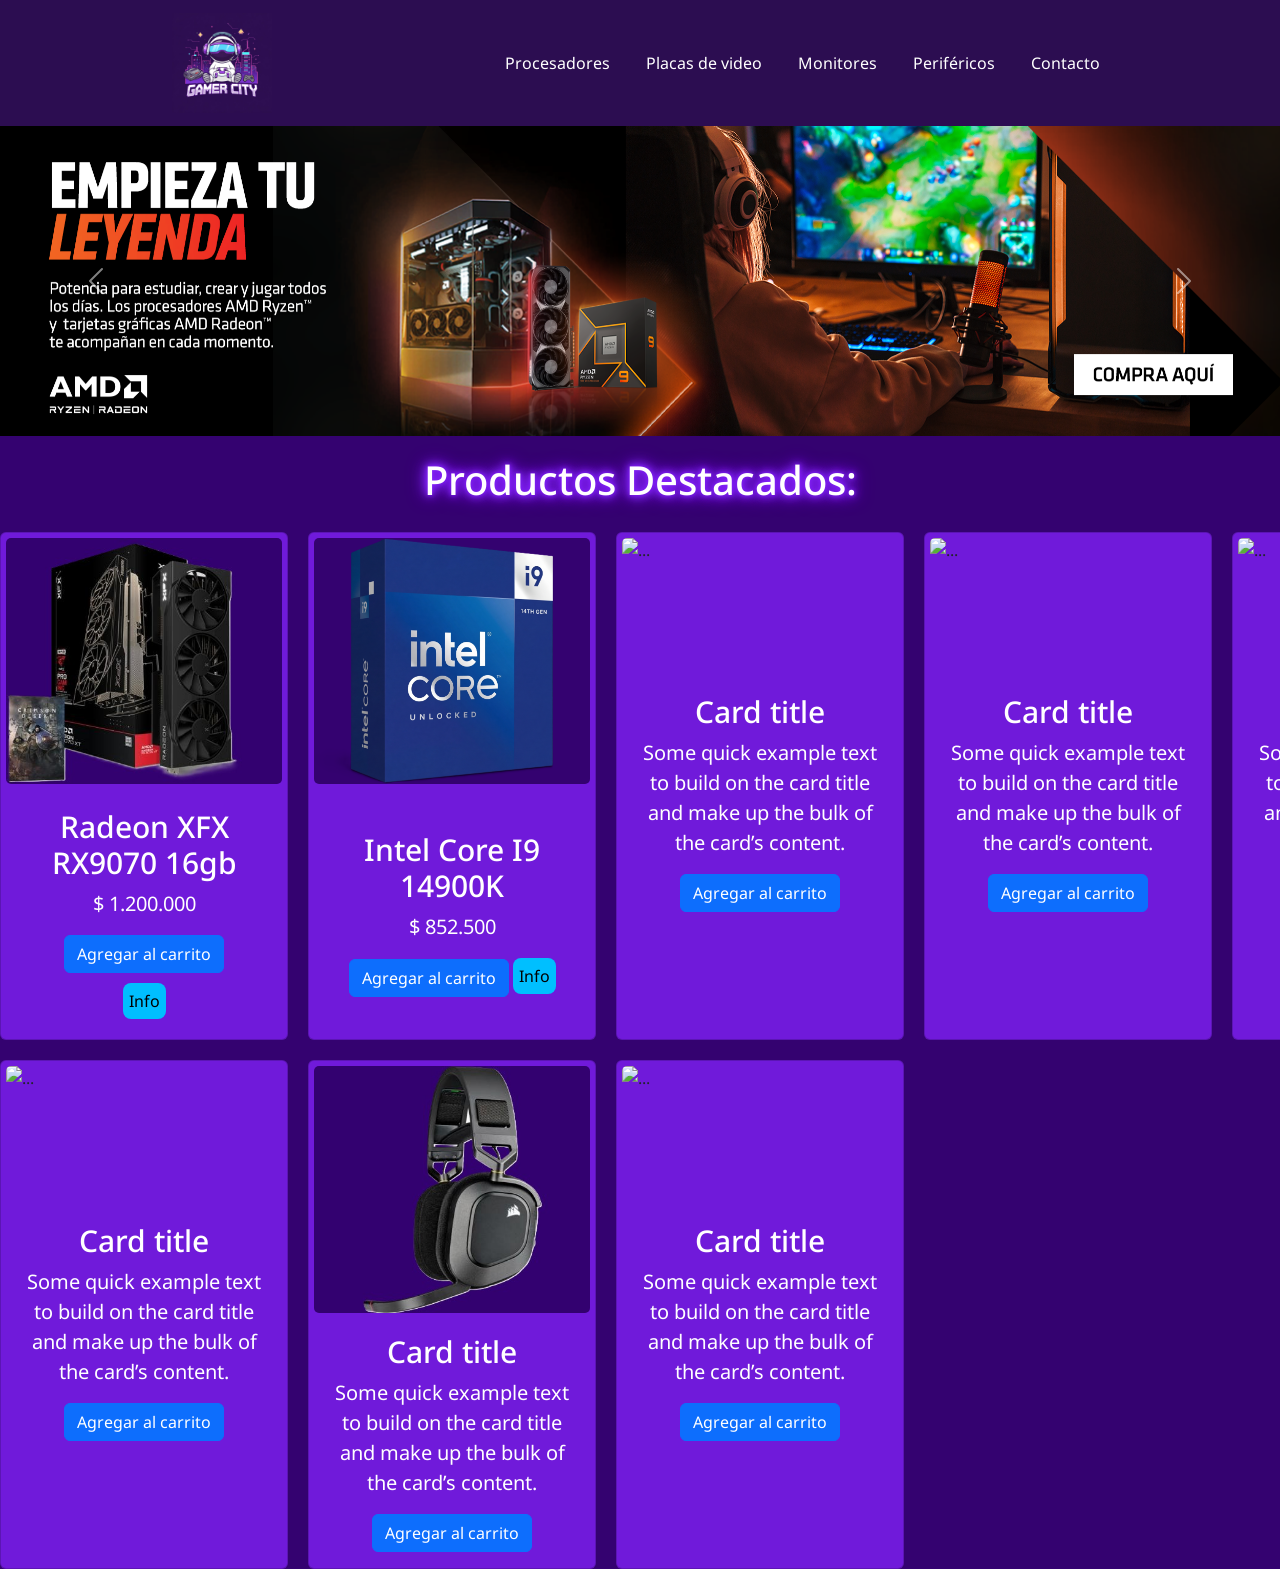
==== index.html @ ad974e37 "first commit of GamerCity" ====
<!DOCTYPE html>
<html lang="en">

<head>
    <meta charset="UTF-8">
    <meta name="viewport" content="width=device-width, initial-scale=1.0">
    <title>Gamer City</title>

    <link rel="shortcut icon" href="./assets/icono.jpg" type="image/x-icon">
    <link href="https://cdn.jsdelivr.net/npm/bootstrap@5.3.8/dist/css/bootstrap.min.css" rel="stylesheet"
        integrity="sha384-sRIl4kxILFvY47J16cr9ZwB07vP4J8+LH7qKQnuqkuIAvNWLzeN8tE5YBujZqJLB" crossorigin="anonymous">
    <link rel="stylesheet" href="./styles/style.css">

</head>

<body>
    <header class="sticky-top">
        <nav class="navbar navbar-expand-lg">
            <div class="container-fluid ">
                <a class="navbar-brand" href="./index.html"><img src="./assets/logo.jpg" alt="Logo Gamer City"
                        class="logo"></a>
                <button class="navbar-toggler" type="button" data-bs-toggle="collapse"
                    data-bs-target="#navbarNavDropdown" aria-controls="navbarNavDropdown" aria-expanded="false"
                    aria-label="Toggle navigation">
                    <span class="navbar-toggler-icon"></span>
                </button>
                <div class="collapse navbar-collapse itemsMenu" id="navbarNavDropdown">
                    <ul class="navbar-nav ms-auto">
                        <li class="nav-item">
                            <a class="nav-link text-white" href="./pages/proces.html">Procesadores</a>
                        </li>
                        <li class="nav-item">
                            <a class="nav-link text-white" href="./pages/graficas.html">Placas de video</a>
                        </li>
                        <li class="nav-item">
                            <a class="nav-link text-white" href="./pages/monitores.html">Monitores</a>
                        </li>
                        <li class="nav-item">
                            <a class="nav-link text-white" href="./pages/perifericos.html">Periféricos</a>
                        </li>
                        <li class="nav-item">
                            <a class="nav-link text-white" href="./pages/contacto.html">Contacto</a>
                        </li>
                    </ul>
                </div>
            </div>
        </nav>
    </header>

    <main>
        <section>
            <div id="carouselExampleFade" class="carousel slide">
                <div class="carousel-inner">
                    <div class="carousel-item active">
                        <a href="./pages/proces.html"><img src="./assets/carousel/carouselAmd.webp"
                                class="d-block w-100" alt="Publicidad AMD"></a>
                    </div>
                    <div class="carousel-item">
                        <a href="./pages/graficas.html"><img src="./assets/carousel/carouselAorus.jpg"
                                class="d-block w-100" alt="Publicidad Aorus"></a>
                    </div>
                    <div class="carousel-item">
                        <a href="./pages/graficas.html"><img src="./assets/carousel/carouselNvidia.jpg"
                                class="d-block w-100" alt="Publicidad Nvidia"></a>
                    </div>
                    <div class="carousel-item">
                        <a href="./pages/perifericos.html"><img src="./assets/carousel/carouselRedragon.jpg"
                                class="d-block w-100" alt="Publicidad Radeon"></a>
                    </div>
                </div>
                <button class="carousel-control-prev" type="button" data-bs-target="#carouselExampleFade"
                    data-bs-slide="prev">
                    <span class="carousel-control-prev-icon" aria-hidden="true"></span>
                    <span class="visually-hidden">Previous</span>
                </button>
                <button class="carousel-control-next" type="button" data-bs-target="#carouselExampleFade"
                    data-bs-slide="next">
                    <span class="carousel-control-next-icon" aria-hidden="true"></span>
                    <span class="visually-hidden">Next</span>
                </button>
            </div>
        </section>

        <section>
            <h1 class="text-center titulo">Productos Destacados:</h1>
            <div class="cards">
                <div class="card" style="width: 18rem;">
                    <img src="./assets/graficas/radeon/radeon-xfx-rx9070xt-16gb.jpg" class="card-img-top" alt="...">
                    <div class="card-body">
                        <h2 class="tituloCard">Radeon XFX RX9070 16gb</h2>
                        <p class="precioCard">$ 1.200.000</p>
                        <div class="contenedorBtn">
                            <button class="btn btn-primary">Agregar al carrito</button>
                            <button class="btnInfo">Info</button>
                            <div id="miModal" class="modal">
                                <div class="modalContent">
                                    <a href="#" class="modalCerrar">X</a>

                                    <h3>Especificaciones tecnicas:</h3>
                                    <p>Lorem ipsum dolor sit amet, consectetur adipisicing elit. Dolores, hic culpa! Impedit, corrupti. Eius quos soluta vero maxime totam illo saepe quisquam aut et est, inventore harum exercitationem voluptates unde.</p>
                                </div>
                            </div>
                        </div>
                        
                    </div>
                </div>
                <div class="card" style="width: 18rem;">
                    <img src="./assets/proces/intel/intel-core-i9-14900k.png" class="card-img-top" alt="...">
                    <div class="card-body">
                        <h2 class="tituloCard">Intel Core I9 14900K</h2>
                        <p class="precioCard">$ 852.500</p>
                        <button class="btn btn-primary">Agregar al carrito</button>
                        <button class="btnInfo">Info</button>
                    </div>
                </div>
                <div class="card" style="width: 18rem;">
                    <img src="..." class="card-img-top" alt="...">
                    <div class="card-body">
                        <h2 class="tituloCard">Card title</h2>
                        <p class="precioCard">Some quick example text to build on the card title and make up the bulk of
                            the card’s content.</p>
                        <button class="btn btn-primary">Agregar al carrito</button>
                    </div>
                </div>
                <div class="card" style="width: 18rem;">
                    <img src="..." class="card-img-top" alt="...">
                    <div class="card-body">
                        <h2 class="tituloCard">Card title</h2>
                        <p class="precioCard">Some quick example text to build on the card title and make up the bulk of
                            the card’s content.</p>
                        <button class="btn btn-primary">Agregar al carrito</button>
                    </div>
                </div>
                <div class="card" style="width: 18rem;">
                    <img src="..." class="card-img-top" alt="...">
                    <div class="card-body">
                        <h2 class="tituloCard">Card title</h2>
                        <p class="precioCard">Some quick example text to build on the card title and make up the bulk of
                            the card’s content.</p>
                        <button class="btn btn-primary">Agregar al carrito</button>
                    </div>
                </div>
                <div class="card" style="width: 18rem;">
                    <img src="..." class="card-img-top" alt="...">
                    <div class="card-body">
                        <h2 class="tituloCard">Card title</h2>
                        <p class="precioCard">Some quick example text to build on the card title and make up the bulk of
                            the card’s content.</p>
                        <button class="btn btn-primary">Agregar al carrito</button>
                    </div>
                </div>
                <div class="card" style="width: 18rem;">
                    <img src="./assets/perifericos/auris/auriculares-corsair-hs80.jpg" class="card-img-top" alt="...">
                    <div class="card-body">
                        <h2 class="tituloCard">Card title</h2>
                        <p class="precioCard">Some quick example text to build on the card title and make up the bulk of
                            the card’s content.</p>
                        <button class="btn btn-primary">Agregar al carrito</button>
                    </div>
                </div>
                <div class="card" style="width: 18rem;">
                    <img src="..." class="card-img-top" alt="...">
                    <div class="card-body">
                        <h2 class="tituloCard">Card title</h2>
                        <p class="precioCard">Some quick example text to build on the card title and make up the bulk of
                            the card’s content.</p>
                        <button class="btn btn-primary">Agregar al carrito</button>
                    </div>
                </div>
            </div>
        </section>
    </main>

    <footer>

    </footer>

    <script src="https://cdn.jsdelivr.net/npm/bootstrap@5.3.8/dist/js/bootstrap.bundle.min.js"
        integrity="sha384-FKyoEForCGlyvwx9Hj09JcYn3nv7wiPVlz7YYwJrWVcXK/BmnVDxM+D2scQbITxI"
        crossorigin="anonymous"></script>
</body>

</html>
---- styles/style.css ----
/* ctrl k c para comentar */

@import url('https://fonts.googleapis.com/css2?family=Bebas+Neue&family=Noto+Sans:ital,wght@0,100..900;1,100..900&display=swap');

*{
    margin: 0;
    padding: 0;
    font-family: "Noto Sans";
}

body{
    overflow-x: clip;
}

main{
    background-color: #340270;
}

header{
    background-color: #2C0D51;
}

.itemsMenu{
    padding-right: 160px;
    ul{
        gap: 20px;
    }
}

.navbar-brand img.logo{
    height: 100px;
    width: auto;
    object-fit: contain;
    padding-left: 160px;
}

.titulo{
    padding: 20px;
    color: #fff;
    text-shadow: 
    0 0 4px #8623ff,
    0 0 8px #8623ff,
    0 0 12px #8623ff,
    0 0 16px #8623ff,
    0 0 20px #8623ff;
}

.cards{
    display: grid;
    grid-template-columns: repeat(5, 1fr);
    grid-template-rows: repeat(2, 1fr);
    justify-items: center;
    align-content: center;
    gap: 20px;
}

.card{
    display: grid;
    background-color: #701ada;
}

.card:hover{
    background-color: #9049e7;
    box-shadow: 0 0 10px #9049e7;
}

.card img{
    padding: 5px;
    border-radius: 10px;
}

.card-body{
    text-align: center;
    color: white;
}

.tituloCard{
    font-size: 30px;
}

.precioCard{
    font-size: 20px;
}

.contenedorBtn{
    display: flex;
    flex-direction: column;
    align-items: center;
    gap: 10px;
}

.btnInfo{
    padding: 6px;
    border: none;
    border-radius: 8px;
    background-color: deepskyblue;
}

.btnInfo:hover{
    background-color: rgb(0, 155, 207);
}
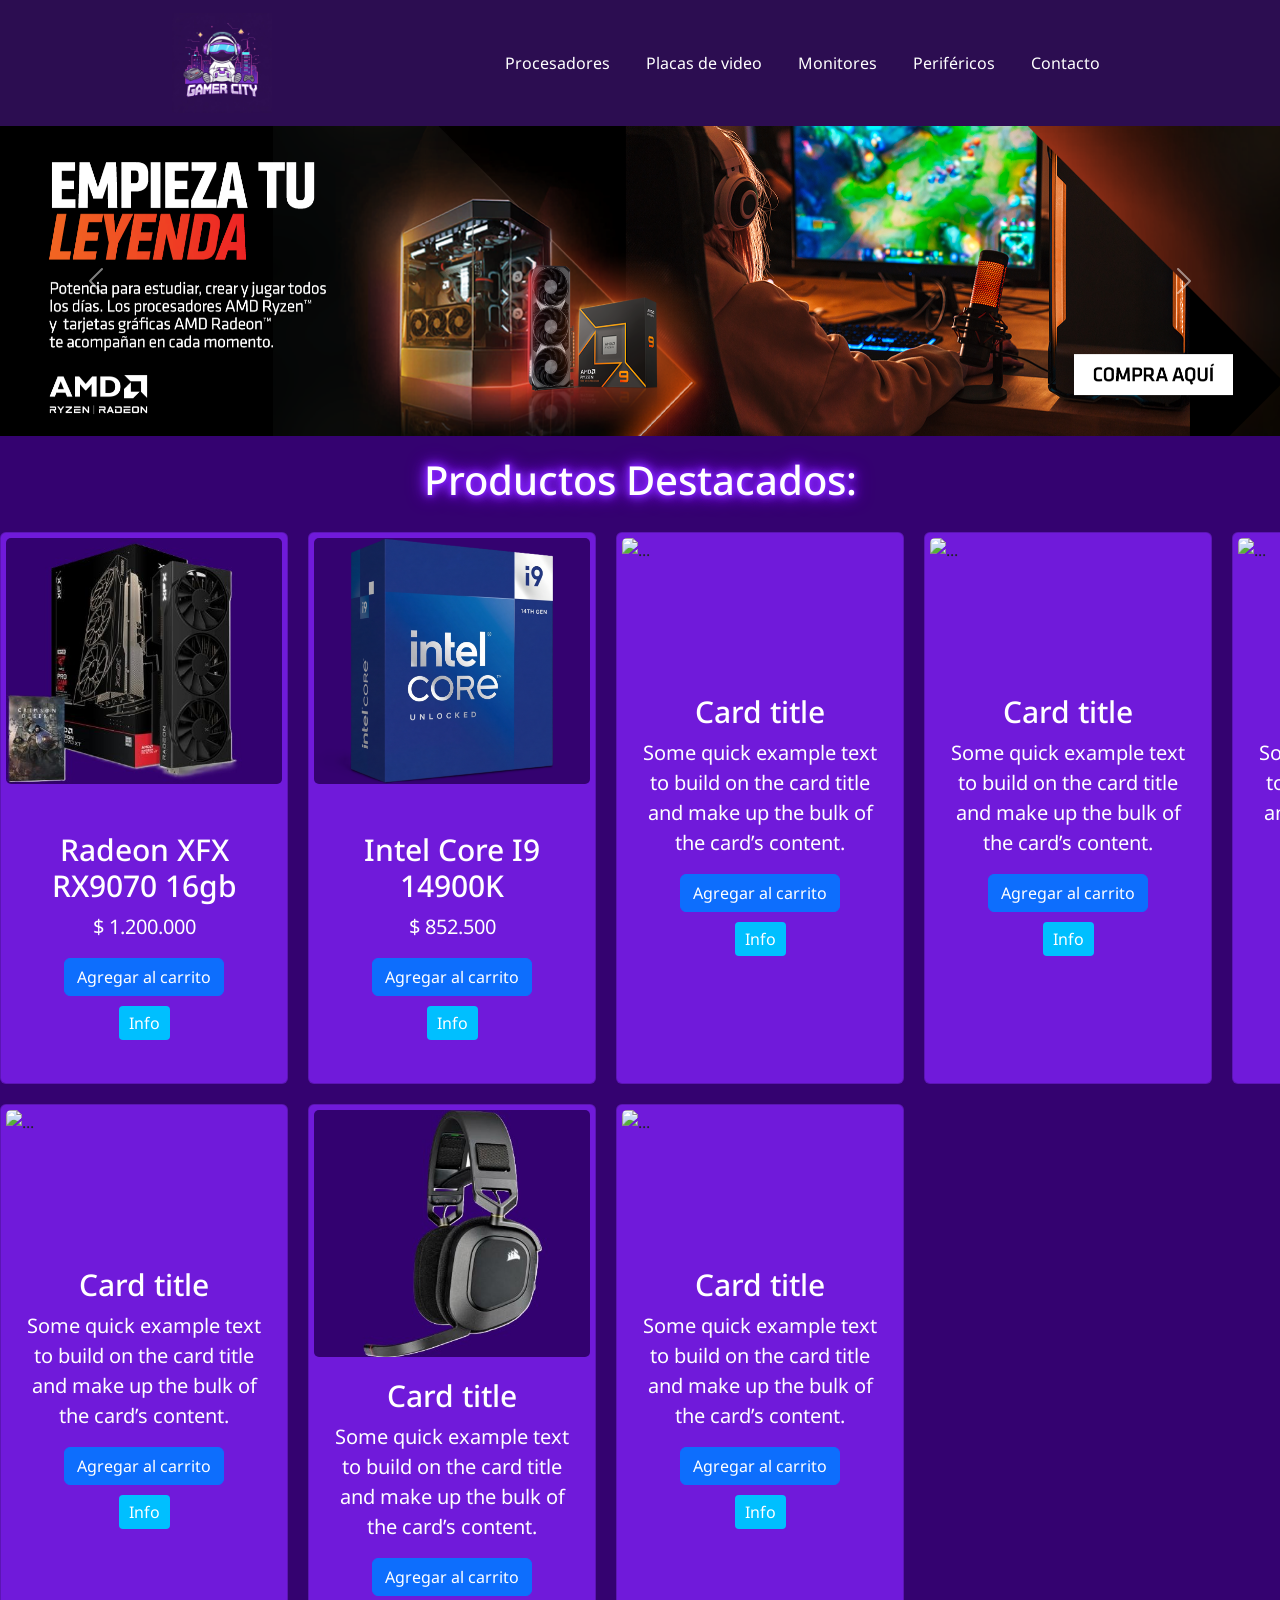
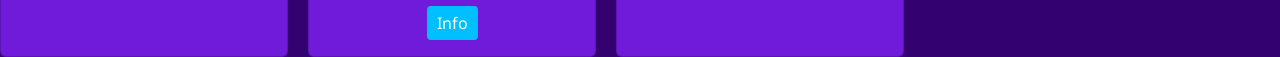
==== commit e570d6bb: "se agrego un modal" ====
--- a/index.html
+++ b/index.html
@@ -91,17 +91,22 @@
                         <p class="precioCard">$ 1.200.000</p>
                         <div class="contenedorBtn">
                             <button class="btn btn-primary">Agregar al carrito</button>
-                            <button class="btnInfo">Info</button>
-                            <div id="miModal" class="modal">
-                                <div class="modalContent">
-                                    <a href="#" class="modalCerrar">X</a>
-
-                                    <h3>Especificaciones tecnicas:</h3>
-                                    <p>Lorem ipsum dolor sit amet, consectetur adipisicing elit. Dolores, hic culpa! Impedit, corrupti. Eius quos soluta vero maxime totam illo saepe quisquam aut et est, inventore harum exercitationem voluptates unde.</p>
-                                </div>
-                            </div>
-                        </div>
-                        
+                            <div class="botonModal">
+                                <label for="btnModal">
+                                    Info
+                                </label>
+                            </div>
+                            <input type="checkbox" id="btnModal">
+                            <div class="containerModal">
+                                <div class="contentModal">
+                                    <h3>Especificaciones tecnicas</h3>
+                                    <p>Lorem, ipsum dolor sit amet consectetur adipisicing elit. Quam fugit exercitationem asperiores consequatur sit! Dolorem praesentium expedita, error quod nobis quibusdam ipsam quisquam cupiditate qui laboriosam aperiam non adipisci? Amet.</p>
+                                    <div class="btnCerrar">
+                                        <label for="btnModal">Cerrar</label>
+                                    </div>
+                                </div>
+                            </div>
+                        </div>
                     </div>
                 </div>
                 <div class="card" style="width: 18rem;">
@@ -109,44 +114,128 @@
                     <div class="card-body">
                         <h2 class="tituloCard">Intel Core I9 14900K</h2>
                         <p class="precioCard">$ 852.500</p>
-                        <button class="btn btn-primary">Agregar al carrito</button>
-                        <button class="btnInfo">Info</button>
-                    </div>
-                </div>
-                <div class="card" style="width: 18rem;">
-                    <img src="..." class="card-img-top" alt="...">
-                    <div class="card-body">
-                        <h2 class="tituloCard">Card title</h2>
-                        <p class="precioCard">Some quick example text to build on the card title and make up the bulk of
-                            the card’s content.</p>
-                        <button class="btn btn-primary">Agregar al carrito</button>
-                    </div>
-                </div>
-                <div class="card" style="width: 18rem;">
-                    <img src="..." class="card-img-top" alt="...">
-                    <div class="card-body">
-                        <h2 class="tituloCard">Card title</h2>
-                        <p class="precioCard">Some quick example text to build on the card title and make up the bulk of
-                            the card’s content.</p>
-                        <button class="btn btn-primary">Agregar al carrito</button>
-                    </div>
-                </div>
-                <div class="card" style="width: 18rem;">
-                    <img src="..." class="card-img-top" alt="...">
-                    <div class="card-body">
-                        <h2 class="tituloCard">Card title</h2>
-                        <p class="precioCard">Some quick example text to build on the card title and make up the bulk of
-                            the card’s content.</p>
-                        <button class="btn btn-primary">Agregar al carrito</button>
-                    </div>
-                </div>
-                <div class="card" style="width: 18rem;">
-                    <img src="..." class="card-img-top" alt="...">
-                    <div class="card-body">
-                        <h2 class="tituloCard">Card title</h2>
-                        <p class="precioCard">Some quick example text to build on the card title and make up the bulk of
-                            the card’s content.</p>
-                        <button class="btn btn-primary">Agregar al carrito</button>
+                        <div class="contenedorBtn">
+                            <button class="btn btn-primary">Agregar al carrito</button>
+                            <div class="botonModal">
+                                <label for="btnModal">
+                                    Info
+                                </label>
+                            </div>
+                            <input type="checkbox" id="btnModal">
+                            <div class="containerModal">
+                                <div class="contentModal">
+                                    <h3>Especificaciones tecnicas</h3>
+                                    <p>Lorem, ipsum dolor sit amet consectetur adipisicing elit. Quam fugit exercitationem asperiores consequatur sit! Dolorem praesentium expedita, error quod nobis quibusdam ipsam quisquam cupiditate qui laboriosam aperiam non adipisci? Amet.</p>
+                                    <div class="btnCerrar">
+                                        <label for="btnModal">Cerrar</label>
+                                    </div>
+                                </div>
+                            </div>
+                        </div>
+                    </div>
+                </div>
+                <div class="card" style="width: 18rem;">
+                    <img src="..." class="card-img-top" alt="...">
+                    <div class="card-body">
+                        <h2 class="tituloCard">Card title</h2>
+                        <p class="precioCard">Some quick example text to build on the card title and make up the bulk of
+                            the card’s content.</p>
+                        <div class="contenedorBtn">
+                            <button class="btn btn-primary">Agregar al carrito</button>
+                            <div class="botonModal">
+                                <label for="btnModal">
+                                    Info
+                                </label>
+                            </div>
+                            <input type="checkbox" id="btnModal">
+                            <div class="containerModal">
+                                <div class="contentModal">
+                                    <h3>Especificaciones tecnicas</h3>
+                                    <p>Lorem, ipsum dolor sit amet consectetur adipisicing elit. Quam fugit exercitationem asperiores consequatur sit! Dolorem praesentium expedita, error quod nobis quibusdam ipsam quisquam cupiditate qui laboriosam aperiam non adipisci? Amet.</p>
+                                    <div class="btnCerrar">
+                                        <label for="btnModal">Cerrar</label>
+                                    </div>
+                                </div>
+                            </div>
+                        </div>
+                    </div>
+                </div>
+                <div class="card" style="width: 18rem;">
+                    <img src="..." class="card-img-top" alt="...">
+                    <div class="card-body">
+                        <h2 class="tituloCard">Card title</h2>
+                        <p class="precioCard">Some quick example text to build on the card title and make up the bulk of
+                            the card’s content.</p>
+                        <div class="contenedorBtn">
+                            <button class="btn btn-primary">Agregar al carrito</button>
+                            <div class="botonModal">
+                                <label for="btnModal">
+                                    Info
+                                </label>
+                            </div>
+                            <input type="checkbox" id="btnModal">
+                            <div class="containerModal">
+                                <div class="contentModal">
+                                    <h3>Especificaciones tecnicas</h3>
+                                    <p>Lorem, ipsum dolor sit amet consectetur adipisicing elit. Quam fugit exercitationem asperiores consequatur sit! Dolorem praesentium expedita, error quod nobis quibusdam ipsam quisquam cupiditate qui laboriosam aperiam non adipisci? Amet.</p>
+                                    <div class="btnCerrar">
+                                        <label for="btnModal">Cerrar</label>
+                                    </div>
+                                </div>
+                            </div>
+                        </div>
+                    </div>
+                </div>
+                <div class="card" style="width: 18rem;">
+                    <img src="..." class="card-img-top" alt="...">
+                    <div class="card-body">
+                        <h2 class="tituloCard">Card title</h2>
+                        <p class="precioCard">Some quick example text to build on the card title and make up the bulk of
+                            the card’s content.</p>
+                        <div class="contenedorBtn">
+                            <button class="btn btn-primary">Agregar al carrito</button>
+                            <div class="botonModal">
+                                <label for="btnModal">
+                                    Info
+                                </label>
+                            </div>
+                            <input type="checkbox" id="btnModal">
+                            <div class="containerModal">
+                                <div class="contentModal">
+                                    <h3>Especificaciones tecnicas</h3>
+                                    <p>Lorem, ipsum dolor sit amet consectetur adipisicing elit. Quam fugit exercitationem asperiores consequatur sit! Dolorem praesentium expedita, error quod nobis quibusdam ipsam quisquam cupiditate qui laboriosam aperiam non adipisci? Amet.</p>
+                                    <div class="btnCerrar">
+                                        <label for="btnModal">Cerrar</label>
+                                    </div>
+                                </div>
+                            </div>
+                        </div>
+                    </div>
+                </div>
+                <div class="card" style="width: 18rem;">
+                    <img src="..." class="card-img-top" alt="...">
+                    <div class="card-body">
+                        <h2 class="tituloCard">Card title</h2>
+                        <p class="precioCard">Some quick example text to build on the card title and make up the bulk of
+                            the card’s content.</p>
+                        <div class="contenedorBtn">
+                            <button class="btn btn-primary">Agregar al carrito</button>
+                            <div class="botonModal">
+                                <label for="btnModal">
+                                    Info
+                                </label>
+                            </div>
+                            <input type="checkbox" id="btnModal">
+                            <div class="containerModal">
+                                <div class="contentModal">
+                                    <h3>Especificaciones tecnicas</h3>
+                                    <p>Lorem, ipsum dolor sit amet consectetur adipisicing elit. Quam fugit exercitationem asperiores consequatur sit! Dolorem praesentium expedita, error quod nobis quibusdam ipsam quisquam cupiditate qui laboriosam aperiam non adipisci? Amet.</p>
+                                    <div class="btnCerrar">
+                                        <label for="btnModal">Cerrar</label>
+                                    </div>
+                                </div>
+                            </div>
+                        </div>
                     </div>
                 </div>
                 <div class="card" style="width: 18rem;">
@@ -155,16 +244,50 @@
                         <h2 class="tituloCard">Card title</h2>
                         <p class="precioCard">Some quick example text to build on the card title and make up the bulk of
                             the card’s content.</p>
-                        <button class="btn btn-primary">Agregar al carrito</button>
-                    </div>
-                </div>
-                <div class="card" style="width: 18rem;">
-                    <img src="..." class="card-img-top" alt="...">
-                    <div class="card-body">
-                        <h2 class="tituloCard">Card title</h2>
-                        <p class="precioCard">Some quick example text to build on the card title and make up the bulk of
-                            the card’s content.</p>
-                        <button class="btn btn-primary">Agregar al carrito</button>
+                        <div class="contenedorBtn">
+                            <button class="btn btn-primary">Agregar al carrito</button>
+                            <div class="botonModal">
+                                <label for="btnModal">
+                                    Info
+                                </label>
+                            </div>
+                            <input type="checkbox" id="btnModal">
+                            <div class="containerModal">
+                                <div class="contentModal">
+                                    <h3>Especificaciones tecnicas</h3>
+                                    <p>Lorem, ipsum dolor sit amet consectetur adipisicing elit. Quam fugit exercitationem asperiores consequatur sit! Dolorem praesentium expedita, error quod nobis quibusdam ipsam quisquam cupiditate qui laboriosam aperiam non adipisci? Amet.</p>
+                                    <div class="btnCerrar">
+                                        <label for="btnModal">Cerrar</label>
+                                    </div>
+                                </div>
+                            </div>
+                        </div>
+                    </div>
+                </div>
+                <div class="card" style="width: 18rem;">
+                    <img src="..." class="card-img-top" alt="...">
+                    <div class="card-body">
+                        <h2 class="tituloCard">Card title</h2>
+                        <p class="precioCard">Some quick example text to build on the card title and make up the bulk of
+                            the card’s content.</p>
+                        <div class="contenedorBtn">
+                            <button class="btn btn-primary">Agregar al carrito</button>
+                            <div class="botonModal">
+                                <label for="btnModal">
+                                    Info
+                                </label>
+                            </div>
+                            <input type="checkbox" id="btnModal">
+                            <div class="containerModal">
+                                <div class="contentModal">
+                                    <h3>Especificaciones tecnicas</h3>
+                                    <p>Lorem, ipsum dolor sit amet consectetur adipisicing elit. Quam fugit exercitationem asperiores consequatur sit! Dolorem praesentium expedita, error quod nobis quibusdam ipsam quisquam cupiditate qui laboriosam aperiam non adipisci? Amet.</p>
+                                    <div class="btnCerrar">
+                                        <label for="btnModal">Cerrar</label>
+                                    </div>
+                                </div>
+                            </div>
+                        </div>
                     </div>
                 </div>
             </div>
--- a/styles/style.css
+++ b/styles/style.css
@@ -5,11 +5,8 @@
 *{
     margin: 0;
     padding: 0;
+    box-sizing: border-box;
     font-family: "Noto Sans";
-}
-
-body{
-    overflow-x: clip;
 }
 
 main{
@@ -89,13 +86,80 @@
     gap: 10px;
 }
 
-.btnInfo{
-    padding: 6px;
-    border: none;
-    border-radius: 8px;
+.botonModal label{
+    padding: 5px 10px;
     background-color: deepskyblue;
+    color: #fff;
+    border-radius: 4px;
+    cursor: pointer;
+    transition: all 300ms ease;
 }
 
-.btnInfo:hover{
-    background-color: rgb(0, 155, 207);
+.botonModal label:hover{
+    background-color: rgb(0, 152, 202);
+}
+
+#btnModal{
+    display: none;
+}
+
+.containerModal{
+    width: 100%;
+    height: 100vh;
+    position: fixed;
+    top: 0; left: 0;
+    background-color: rgba(144, 148, 150, 0.8);
+    display: none;
+    justify-content: center;
+    align-items: center;
+    z-index: 100;
+}
+
+#btnModal:checked ~ .containerModal{
+    display: flex;
+}
+
+.contentModal{
+    width: 100%;
+    max-width: 400px;
+    padding: 20px;
+    background-color: #340270;
+    border-radius: 4px;
+}
+
+.contentModal h3{
+    margin-bottom: 10px;
+}
+
+.contentModal p{
+    padding: 15px 0px;
+    border-top: 1px solid #8623ff;
+    border-bottom: 1px solid #8623ff;
+}
+
+.contentModal .btnCerrar{
+    width: 100%;
+    margin-top: 15px;
+    display: flex;
+    justify-content: flex-end;
+}
+
+.contentModal .btnCerrar label{
+    padding: 7px 10px;
+    background-color: #701ada;
+    border-radius: 4px;
+    cursor: pointer;
+    transition: all 300ms ease;
+}
+
+.contentModal .btnCerrar label:hover{
+    background-color: #9049e7;
+}
+
+.cerrarModal{
+    width: 100%;
+    height: 100vh;
+    position: absolute;
+    top: 0; left: 0;
+    z-index: -1;
 }
